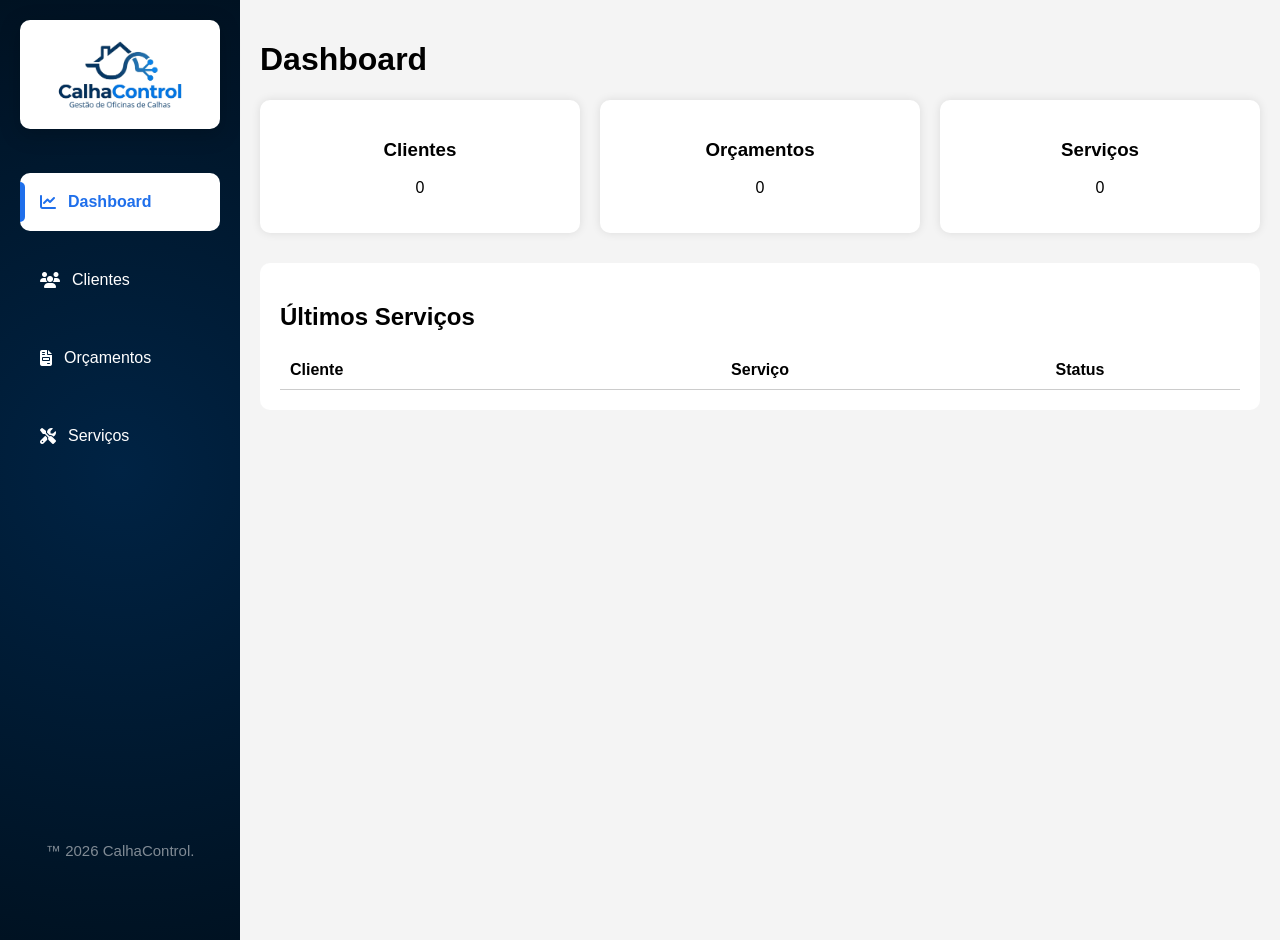
==== index.html @ 9dde53e3 "remoção da pasta secundaria" ====
<!doctype html>
<html lang="pt-br">
	<head>
		<meta charset="UTF-8" />
		<title>CalhaControl - Dashboard</title>
		<link rel="stylesheet" href="style.css" />
		<link
			rel="stylesheet"
			href="https://cdnjs.cloudflare.com/ajax/libs/font-awesome/6.5.0/css/all.min.css"
		/>
	</head>
	<body>
		<!-- MENU LATERAL -->

		<div class="sidebar">
			<div>
				<img src="/img/calhacontrol_transparente.png" class="logo" />
			</div>
			<footer class="footer">
				<p>™ 2026 CalhaControl.</p>
			</footer>
			<ul>
				<li>
					<a href="index.html" class="active"
						><i class="fa-solid fa-chart-line"></i>Dashboard</a
					>
				</li>
				<li>
					<a href="clientes.html"><i class="fa-solid fa-users"></i>Clientes</a>
				</li>
				<li>
					<a href="orcamentos.html"
						><i class="fa-solid fa-file-invoice"></i>Orçamentos</a
					>
				</li>
				<li>
					<a href="servicos.html"
						><i class="fa-solid fa-screwdriver-wrench"></i>Serviços</a
					>
				</li>
			</ul>
		</div>

		<!-- CONTEÚDO PRINCIPAL -->
		<div class="main">
			<header>
				<h1>Dashboard</h1>
			</header>

			<!-- CARDS -->
			<div class="cards">
				<div class="card">
					<h3>Clientes</h3>
					<p id="totalClientes">0</p>
				</div>

				<div class="card">
					<h3>Orçamentos</h3>
					<p id="totalOrcamentos">0</p>
				</div>

				<div class="card">
					<h3>Serviços</h3>
					<p id="totalServicos">0</p>
				</div>
			</div>

			<!-- TABELA RECENTE -->
			<div class="tabela">
				<h2>Últimos Serviços</h2>
				<table id="tabelaDeshboard">
					<thead>
						<tr>
							<th>Cliente</th>
							<th>Serviço</th>
							<th>Status</th>
						</tr>
					</thead>
					<tbody id="listaServicos">
						<!-- Dados virão do JavaScript -->
					</tbody>
				</table>
			</div>
		</div>

		<script src="script.js"></script>
	</body>
</html>
---- style.css ----
body {
    margin: 0;
    font-family: Arial, sans-serif;
    display: flex;
}

/* MENU */
.sidebar {
    width: 200px;
    background: radial-gradient(circle, #002344, #001222 );
    color: white;
    height: 100vh;
    padding: 20px;
}

.sidebar i {
    font-size: 16px;
}

.sidebar ul {
    list-style: none;
    padding: 0;
    margin-top: 20%;
}

.sidebar ul li {
    margin: 20px 0;
}

.sidebar a {
    display: flex;
    align-items: center;
    gap: 12px;
    padding: 20px;
    border-radius: 10px;
    color: white;
    text-decoration: none;
    transition: all 0.3s ease;
}

.sidebar a:hover {
    background: rgba(255, 255, 255, 0.15);
    transform: translateX(5px);
}

.sidebar a.active {
    background: white;
    color: #1f6feb;
    font-weight: bold;
}

.sidebar i {
    font-size: 16px;
    transition: 0.3s;
}

.sidebar li {
    position: relative;
}

.sidebar a.active i {
    color: #1f6feb;
}

.sidebar a:hover i {
    transform: scale(1.2);
}

.sidebar a.active::before {
    content: "";
    position: absolute;
    left: 0;
    width: 5px;
    height: 40px;
    background: #1f6feb;
    border-radius: 0 5px 5px 0;
}

.sidebar footer {
    padding: 26px;
    text-align: center;
    opacity: calc(0.5);
    color: rgb(255, 255, 255);
    position: fixed;
    bottom: 0;
    font-size: 15px;
}

/* CONTEÚDO */
.main {
    flex: 1;
    padding: 20px;
    background: #f4f4f4;
}

/* CARDS */
.cards {
    display: flex;
    gap: 20px;
}

.card {
    background: white;
    padding: 20px;
    border-radius: 10px;
    flex: 1;
    box-shadow: 0 0 10px rgba(0,0,0,0.1);
    text-align: center;
}

/* TABELA */
.tabela {
    margin-top: 30px;
    background: white;
    padding: 20px;
    border-radius: 10px;
}

table {
    width: 100%;
    border-collapse: collapse;
}

th, td {
    padding: 10px;
    border-bottom: 1px solid #ccc;
}

.logo {
    justify-content: center;
    background-color: #fff;
    border-radius: 10px;
    width: 200px;
    filter: drop-shadow(0 5px 10px rgba(0,0,0,0.2));
}

/* Clientes */
input {
    display: block;
    width: 100%;
    padding: 10px;
    margin: 10px 0;
    border-radius: 8px;
    border: 1px solid #ccc;
}

button {
    padding: 10px;
    background: #1f6feb;
    color: white;
    border: none;
    border-radius: 8px;
    cursor: pointer;
}

button:hover {
    background: #0f2a44;
}

.status {
    padding: 5px 10px;
    border-radius: 6px;
    color: white;
    font-size: 12px;
}

.pendente {
    background: #f0ad4e;
}

.aprovado {
    background: #28a745;
}

.recusado {
    background: #dc3545;
}

.andamento {
    background: #17a2b8;
}

.finalizado {
    background: #28a745;
}

#tabelaLista {
    table-layout: fixed;
    width: 100%;
}

/* alinhamentos das tabela em orçamentos */
#tabelaLista th:nth-child(1), #tabelaLista td:nth-child(1) { width: 20%; text-align: left;}
#tabelaLista th:nth-child(2), #tabelaLista td:nth-child(2) { width: 20%; text-align: center; }
#tabelaLista th:nth-child(3), #tabelaLista td:nth-child(3) { width: 20%; text-align: center; }
#tabelaLista th:nth-child(4), #tabelaLista td:nth-child(4) { width: 20%; text-align: center; }

/* alinhamentos das tabela em deshboard */
#tabelaDeshboard th:nth-child(1), #tabelaDeshboard td:nth-child(1) { width: 20%; text-align: left;}
#tabelaDeshboard th:nth-child(2), #tabelaDeshboard td:nth-child(2) { width: 20%; text-align: center; }
#tabelaDeshboard th:nth-child(3), #tabelaDeshboard td:nth-child(3) { width: 20%; text-align: center; }
#tabelaDeshboard th:nth-child(4), #tabelaDeshboard td:nth-child(4) { width: 20%; text-align: center; }

/* alinhamentos das tabela em clientes */
#tabelaClientes th:nth-child(1), #tabelaClientes td:nth-child(1) { width: 20%; text-align: left;}
#tabelaClientes th:nth-child(2), #tabelaClientes td:nth-child(2) { width: 20%; text-align: center; }
#tabelaClientes th:nth-child(3), #tabelaClientes td:nth-child(3) { width: 20%; text-align: center; }
#tabelaClientes th:nth-child(4), #tabelaClientes td:nth-child(4) { width: 20%; text-align: center; }

/* alinhamento das tabelas em serviços */
#tabelaServicos th:nth-child(1), #tabelaServicos td:nth-child(1) { width: 20%; text-align: left;}
#tabelaServicos th:nth-child(2), #tabelaServicos td:nth-child(2) { width: 20%; text-align: center; }
#tabelaServicos th:nth-child(3), #tabelaServicos td:nth-child(3) { width: 20%; text-align: center; }
#tabelaServicos th:nth-child(4), #tabelaServicos td:nth-child(4) { width: 20%; text-align: center; }

.menu-link {
    display: flex;
    align-items: center;
    gap: 10px;
    padding: 12px;
    cursor: pointer;
    color: white;
    border-radius: 10px;
    transition: 0.3s;
}

.menu-link:hover {
    background: rgba(255,255,255,0.15);
}
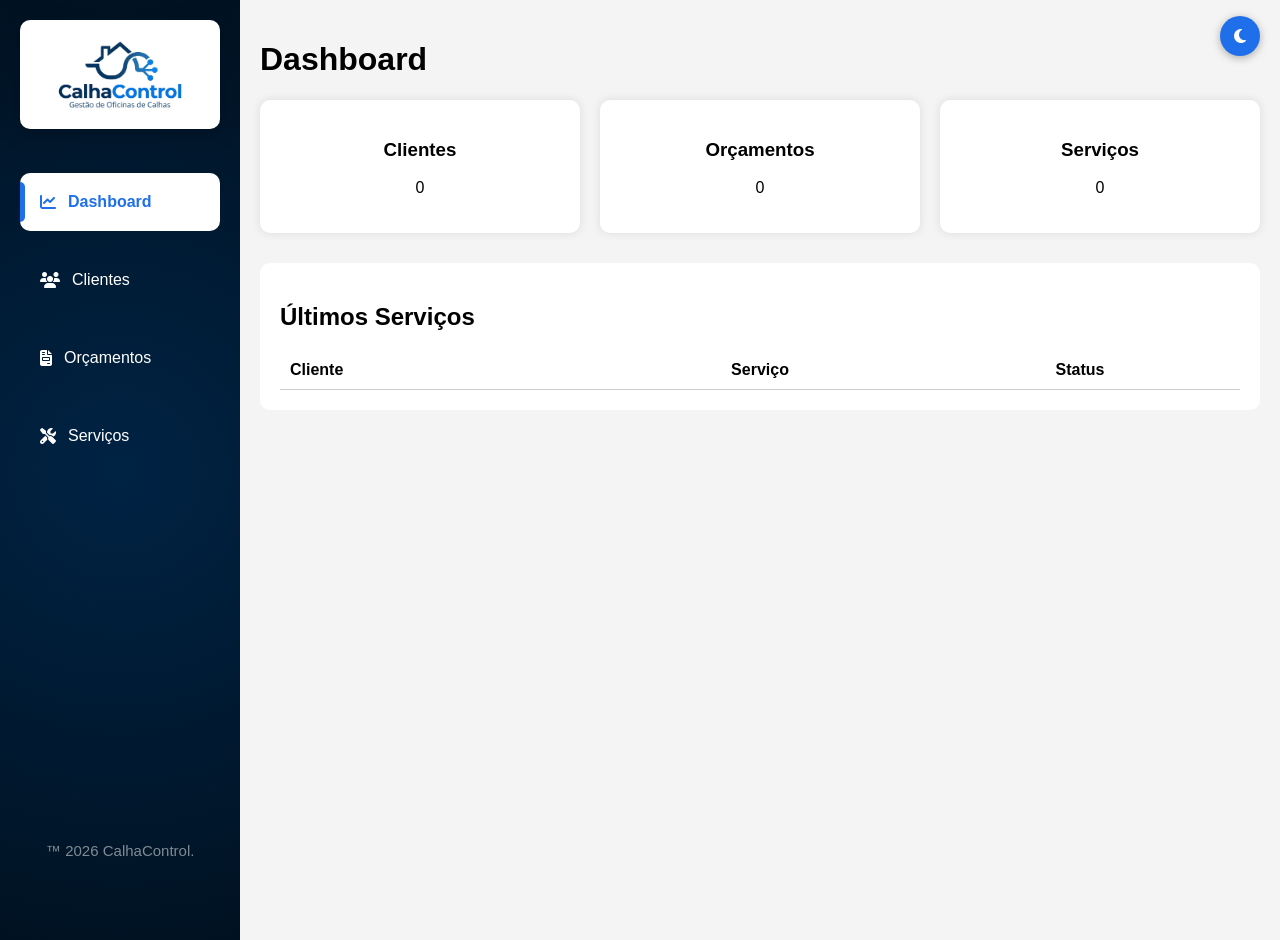
==== commit 78f79cce: "acionado modo Dark nas paginas" ====
--- a/index.html
+++ b/index.html
@@ -14,7 +14,7 @@
 
 		<div class="sidebar">
 			<div>
-				<img src="/img/calhacontrol_transparente.png" class="logo" />
+				<img src="img/calhacontrol_transparente.png" class="logo" />
 			</div>
 			<footer class="footer">
 				<p>™ 2026 CalhaControl.</p>
@@ -46,6 +46,9 @@
 			<header>
 				<h1>Dashboard</h1>
 			</header>
+			<button id="darkToggle" title="Alternar modo escuro">
+				<i class="fa-solid fa-moon"></i>
+			</button>
 
 			<!-- CARDS -->
 			<div class="cards">
@@ -84,5 +87,6 @@
 		</div>
 
 		<script src="script.js"></script>
+		<script src="darkmode.js"></script>
 	</body>
 </html>
--- a/style.css
+++ b/style.css
@@ -190,10 +190,10 @@
 }
 
 /* alinhamentos das tabela em orçamentos */
-#tabelaLista th:nth-child(1), #tabelaLista td:nth-child(1) { width: 20%; text-align: left;}
+#tabelaLista th:nth-child(1), #tabelaLista td:nth-child(1) { width: 30%; text-align: left; }
 #tabelaLista th:nth-child(2), #tabelaLista td:nth-child(2) { width: 20%; text-align: center; }
 #tabelaLista th:nth-child(3), #tabelaLista td:nth-child(3) { width: 20%; text-align: center; }
-#tabelaLista th:nth-child(4), #tabelaLista td:nth-child(4) { width: 20%; text-align: center; }
+#tabelaLista th:nth-child(4), #tabelaLista td:nth-child(4) { width: 30%; text-align: center; }
 
 /* alinhamentos das tabela em deshboard */
 #tabelaDeshboard th:nth-child(1), #tabelaDeshboard td:nth-child(1) { width: 20%; text-align: left;}
@@ -208,10 +208,46 @@
 #tabelaClientes th:nth-child(4), #tabelaClientes td:nth-child(4) { width: 20%; text-align: center; }
 
 /* alinhamento das tabelas em serviços */
-#tabelaServicos th:nth-child(1), #tabelaServicos td:nth-child(1) { width: 20%; text-align: left;}
-#tabelaServicos th:nth-child(2), #tabelaServicos td:nth-child(2) { width: 20%; text-align: center; }
-#tabelaServicos th:nth-child(3), #tabelaServicos td:nth-child(3) { width: 20%; text-align: center; }
-#tabelaServicos th:nth-child(4), #tabelaServicos td:nth-child(4) { width: 20%; text-align: center; }
+#tabelaServicos {
+    table-layout: fixed;
+    width: 100%;
+}
+#tabelaServicos th:nth-child(1), #tabelaServicos td:nth-child(1) { width: 25%; text-align: left; }
+#tabelaServicos th:nth-child(2), #tabelaServicos td:nth-child(2) { width: 25%; text-align: center; }
+#tabelaServicos th:nth-child(3), #tabelaServicos td:nth-child(3) { width: 15%; text-align: center; }
+#tabelaServicos th:nth-child(4), #tabelaServicos td:nth-child(4) { width: 15%; text-align: center; }
+#tabelaServicos th:nth-child(5), #tabelaServicos td:nth-child(5) { width: 20%; text-align: center; }
+
+/* alinhamento tabelas do modal histórico */
+.tabelaHistOrc {
+    table-layout: fixed;
+    width: 100%;
+}
+.tabelaHistOrc th:nth-child(1), .tabelaHistOrc td:nth-child(1) { width: 60%; text-align: left; }
+.tabelaHistOrc th:nth-child(2), .tabelaHistOrc td:nth-child(2) { width: 40%; text-align: center; }
+
+.tabelaHistServ {
+    table-layout: fixed;
+    width: 100%;
+}
+.tabelaHistServ th:nth-child(1), .tabelaHistServ td:nth-child(1) { width: 50%; text-align: left; }
+.tabelaHistServ th:nth-child(2), .tabelaHistServ td:nth-child(2) { width: 25%; text-align: center; }
+.tabelaHistServ th:nth-child(3), .tabelaHistServ td:nth-child(3) { width: 25%; text-align: center; }
+
+#tabelaLista td:last-child button,
+#tabelaClientes td:last-child button,
+#tabelaServicos td:last-child button {
+    font-size: 18px;
+    padding: 6px 10px;
+    background: transparent;
+    color: inherit;
+}
+
+#tabelaLista td:last-child button:hover,
+#tabelaClientes td:last-child button:hover,
+#tabelaServicos td:last-child button:hover {
+    background: rgba(0,0,0,0.08);
+}
 
 .menu-link {
     display: flex;
@@ -226,4 +262,88 @@
 
 .menu-link:hover {
     background: rgba(255,255,255,0.15);
+}
+
+select {
+    background-color: rgba(62, 62, 62, 0.15);
+    height: 30px;
+    text-align: center;
+    border: none;
+    border-radius: 6%;
+    color: #000;
+}
+
+/* DARK MODE TOGGLE */
+#darkToggle {
+    position: fixed;
+    top: 16px;
+    right: 20px;
+    z-index: 1000;
+    background: #1f6feb;
+    color: white;
+    border: none;
+    border-radius: 50%;
+    width: 40px;
+    height: 40px;
+    font-size: 16px;
+    cursor: pointer;
+    display: flex;
+    align-items: center;
+    justify-content: center;
+    box-shadow: 0 2px 8px rgba(0,0,0,0.3);
+    padding: 0;
+}
+
+#darkToggle:hover {
+    background: #0f2a44;
+}
+
+/* DARK MODE */
+body.dark {
+    background: #0d1117;
+    color: #e6edf3;
+}
+
+body.dark .main {
+    background: #0d1117;
+}
+
+body.dark .card,
+body.dark .tabela {
+    background: #161b22;
+    color: #e6edf3;
+    box-shadow: 0 0 10px rgba(0,0,0,0.5);
+}
+
+body.dark th,
+body.dark td {
+    border-bottom-color: #30363d;
+    color: #e6edf3;
+}
+
+body.dark input,
+body.dark select {
+    background: #21262d;
+    color: #e6edf3;
+    border-color: #30363d;
+}
+
+body.dark button {
+    background: #1f6feb;
+}
+
+body.dark button:hover {
+    background: #388bfd;
+}
+
+body.dark #tabelaLista td:last-child button,
+body.dark #tabelaClientes td:last-child button,
+body.dark #tabelaServicos td:last-child button {
+    background: transparent;
+}
+
+body.dark #tabelaLista td:last-child button:hover,
+body.dark #tabelaClientes td:last-child button:hover,
+body.dark #tabelaServicos td:last-child button:hover {
+    background: rgba(255,255,255,0.08);
 }
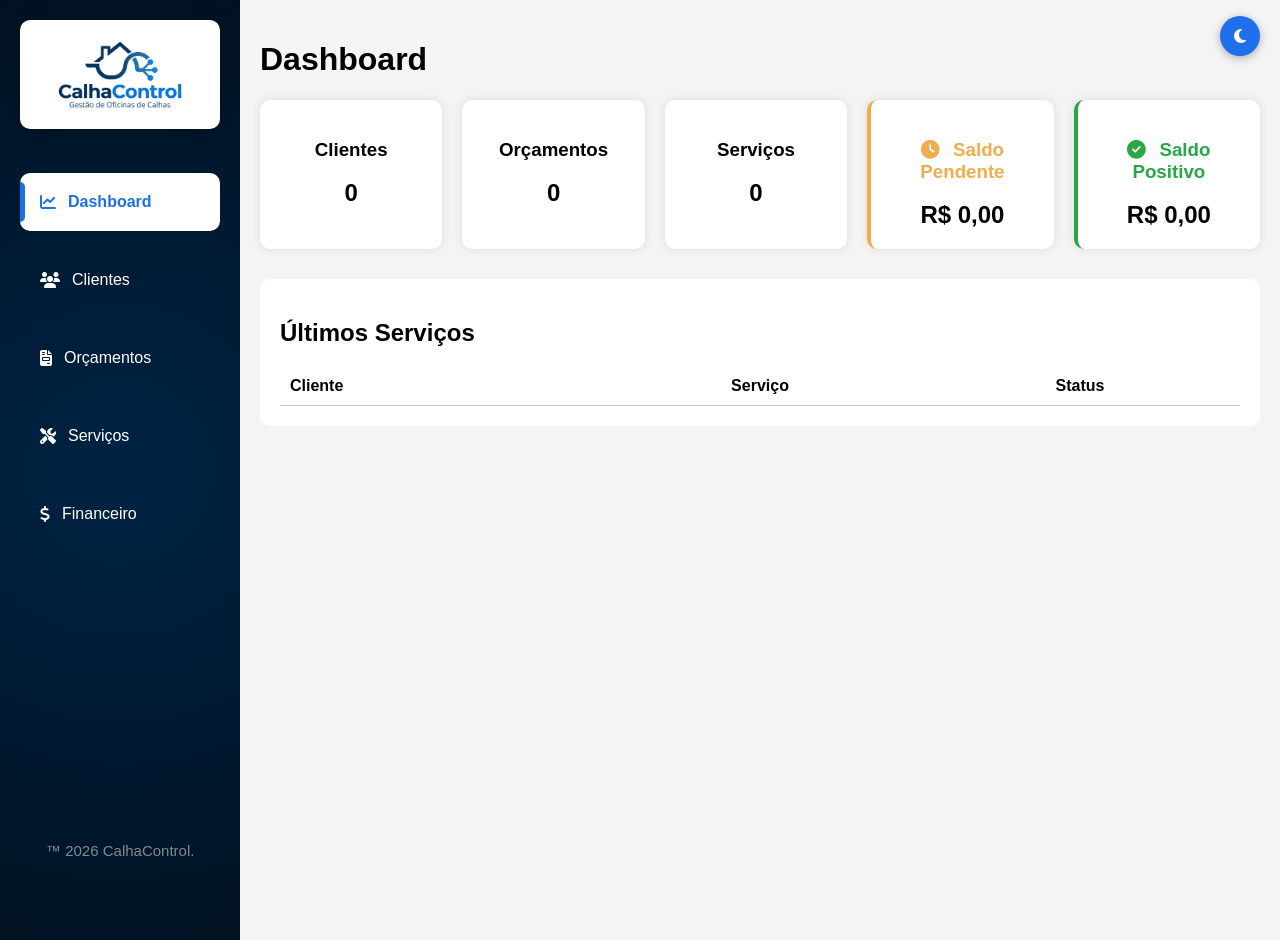
==== commit de2b436a: "wip" ====
--- a/index.html
+++ b/index.html
@@ -38,6 +38,11 @@
 						><i class="fa-solid fa-screwdriver-wrench"></i>Serviços</a
 					>
 				</li>
+				<li>
+					<a href="financeiro.html"
+						><i class="fa-solid fa-dollar-sign"></i>Financeiro</a
+					>
+				</li>
 			</ul>
 		</div>
 
@@ -66,6 +71,16 @@
 					<h3>Serviços</h3>
 					<p id="totalServicos">0</p>
 				</div>
+
+				<div class="card saldo-pendente">
+					<h3><i class="fa-solid fa-clock"></i> Saldo Pendente</h3>
+					<p id="saldoPendente">R$ 0,00</p>
+				</div>
+
+				<div class="card saldo-positivo">
+					<h3><i class="fa-solid fa-check-circle"></i> Saldo Positivo</h3>
+					<p id="saldoPositivo">R$ 0,00</p>
+				</div>
 			</div>
 
 			<!-- TABELA RECENTE -->
--- a/style.css
+++ b/style.css
@@ -108,6 +108,32 @@
     text-align: center;
 }
 
+.card.saldo-pendente {
+    border-left: 4px solid #f0ad4e;
+}
+
+.card.saldo-pendente h3 {
+    color: #f0ad4e;
+}
+
+.card.saldo-positivo {
+    border-left: 4px solid #28a745;
+}
+
+.card.saldo-positivo h3 {
+    color: #28a745;
+}
+
+.card h3 i {
+    margin-right: 8px;
+}
+
+.card p {
+    font-size: 1.5em;
+    font-weight: bold;
+    margin: 10px 0 0 0;
+}
+
 /* TABELA */
 .tabela {
     margin-top: 30px;
@@ -220,14 +246,15 @@
 
 /* alinhamento tabelas do modal histórico */
 .tabelaHistOrc {
-    table-layout: fixed;
-    width: 100%;
-}
-.tabelaHistOrc th:nth-child(1), .tabelaHistOrc td:nth-child(1) { width: 60%; text-align: left; }
-.tabelaHistOrc th:nth-child(2), .tabelaHistOrc td:nth-child(2) { width: 40%; text-align: center; }
+    table-layout: auto;
+    width: 100%;
+}
+.tabelaHistOrc th:nth-child(1), .tabelaHistOrc td:nth-child(1) { width: 50%; text-align: left; }
+.tabelaHistOrc th:nth-child(2), .tabelaHistOrc td:nth-child(2) { width: 35%; text-align: center; }
+.tabelaHistOrc th:nth-child(3), .tabelaHistOrc td:nth-child(3) { width: 15%; text-align: center; }
 
 .tabelaHistServ {
-    table-layout: fixed;
+    table-layout: auto;
     width: 100%;
 }
 .tabelaHistServ th:nth-child(1), .tabelaHistServ td:nth-child(1) { width: 50%; text-align: left; }
@@ -266,11 +293,56 @@
 
 select {
     background-color: rgba(62, 62, 62, 0.15);
-    height: 30px;
+    height: 40px;
     text-align: center;
     border: none;
     border-radius: 6%;
     color: #000;
+}
+
+.tabelaOrcCompleto {
+    table-layout: fixed;
+    width: 100%;
+}
+.tabelaOrcCompleto th:nth-child(1), .tabelaOrcCompleto td:nth-child(1) { width: 30%; text-align: left; }
+.tabelaOrcCompleto th:nth-child(2), .tabelaOrcCompleto td:nth-child(2) { width: 10%; text-align: center; }
+.tabelaOrcCompleto th:nth-child(3), .tabelaOrcCompleto td:nth-child(3) { width: 12%; text-align: center; }
+.tabelaOrcCompleto th:nth-child(4), .tabelaOrcCompleto td:nth-child(4) { width: 14%; text-align: center; }
+.tabelaOrcCompleto th:nth-child(5), .tabelaOrcCompleto td:nth-child(5) { width: 10%; text-align: center; }
+.tabelaOrcCompleto th:nth-child(6), .tabelaOrcCompleto td:nth-child(6) { width: 14%; text-align: right; }
+
+/* MODAL HISTÓRICO */
+.modal-overlay {
+    display: none;
+    position: fixed;
+    top: 0;
+    left: 0;
+    width: 100%;
+    height: 100%;
+    background: rgba(0, 0, 0, 0.5);
+    z-index: 999;
+}
+
+.modal-box {
+    background: white;
+    margin: 5% auto;
+    padding: 30px;
+    border-radius: 10px;
+    width: 60%;
+    max-height: 80vh;
+    overflow-y: auto;
+    color: #000;
+}
+
+body.dark .modal-box {
+    background: #161b22;
+    color: #e6edf3;
+}
+
+body.dark .modal-box th,
+body.dark .modal-box td {
+    border-bottom-color: #30363d;
+    color: #e6edf3;
 }
 
 /* DARK MODE TOGGLE */
@@ -342,8 +414,144 @@
     background: transparent;
 }
 
-body.dark #tabelaLista td:last-child button:hover,
-body.dark #tabelaClientes td:last-child button:hover,
-body.dark #tabelaServicos td:last-child button:hover {
-    background: rgba(255,255,255,0.08);
+/* BARRA DE PESQUISA DE CLIENTES */
+.cliente-search {
+    position: relative;
+    margin-bottom: 20px;
+}
+
+.cliente-search label {
+    display: block;
+    margin-bottom: 5px;
+    font-weight: bold;
+    color: #333;
+}
+
+.cliente-search input {
+    width: 100%;
+    padding: 12px;
+    border: 2px solid #ddd;
+    border-radius: 8px;
+    font-size: 16px;
+    transition: border-color 0.3s;
+}
+
+.cliente-search input:focus {
+    outline: none;
+    border-color: #1f6feb;
+    box-shadow: 0 0 0 3px rgba(31, 111, 235, 0.1);
+}
+
+.sugestoes {
+    position: absolute;
+    top: 100%;
+    left: 0;
+    right: 0;
+    background: white;
+    border: 1px solid #ddd;
+    border-top: none;
+    border-radius: 0 0 8px 8px;
+    max-height: 200px;
+    overflow-y: auto;
+    z-index: 1000;
+    display: none;
+}
+
+.sugestoes.show {
+    display: block;
+}
+
+.sugestao-item {
+    padding: 12px;
+    cursor: pointer;
+    border-bottom: 1px solid #f0f0f0;
+    transition: background-color 0.2s;
+}
+
+.sugestao-item:hover,
+.sugestao-item.selected {
+    background-color: #f8f9fa;
+}
+
+.sugestao-item:last-child {
+    border-bottom: none;
+}
+
+.sugestao-nome {
+    font-weight: bold;
+    color: #333;
+}
+
+.sugestao-info {
+    font-size: 12px;
+    color: #666;
+    margin-top: 2px;
+}
+
+.novo-cliente {
+    border-top: 1px solid #e0e0e0;
+    background-color: #f8f9fa;
+}
+
+.novo-cliente:hover {
+    background-color: #e9ecef;
+}
+
+.novo-cliente .sugestao-nome {
+    color: #1f6feb;
+    font-weight: normal;
+}
+
+.novo-cliente .sugestao-nome i {
+    margin-right: 8px;
+}
+
+/* DARK MODE - PESQUISA CLIENTES */
+body.dark .cliente-search label {
+    color: #e6edf3;
+}
+
+body.dark .cliente-search input {
+    background: #21262d;
+    color: #e6edf3;
+    border-color: #30363d;
+}
+
+body.dark .cliente-search input:focus {
+    border-color: #1f6feb;
+}
+
+body.dark .sugestoes {
+    background: #161b22;
+    border-color: #30363d;
+}
+
+body.dark .sugestao-item {
+    border-bottom-color: #30363d;
+}
+
+body.dark .sugestao-item:hover,
+body.dark .sugestao-item.selected {
+    background-color: #21262d;
+}
+
+body.dark .sugestao-nome {
+    color: #e6edf3;
+}
+
+body.dark .sugestao-info {
+    color: #8b949e;
+}
+
+body.dark .novo-cliente {
+    border-top-color: #30363d;
+    background-color: #21262d;
+}
+
+body.dark .novo-cliente:hover {
+    background-color: #30363d;
+}
+
+body.dark .novo-cliente .sugestao-nome {
+    color: #58a6ff;
 }
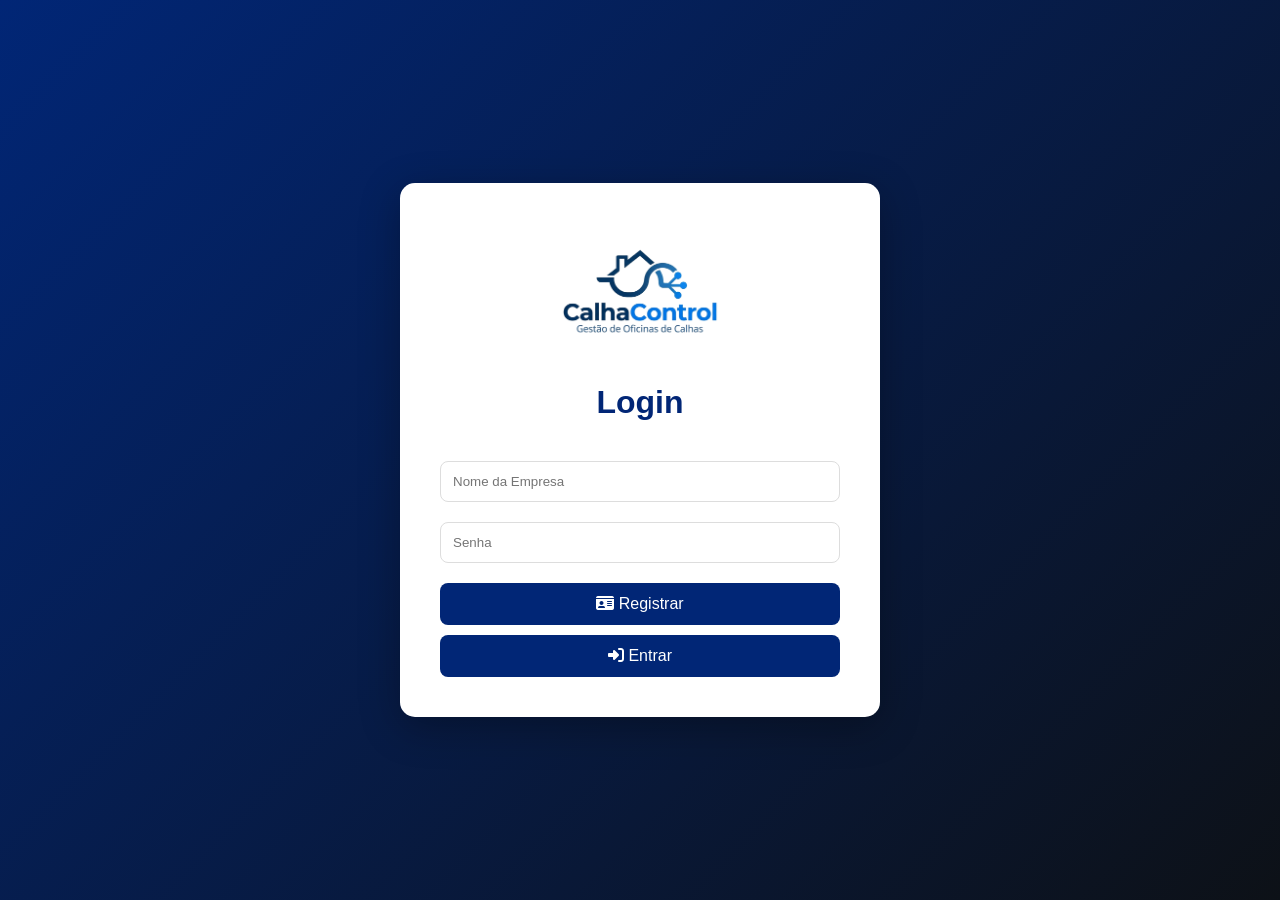
==== commit 8a4c5456: "Adicionado tela de login e cadastro, e implementado exibição do perfil e botões de acesso do perfil," ====
--- a/index.html
+++ b/index.html
@@ -101,6 +101,7 @@
 			</div>
 		</div>
 
+		<script src="auth.js"></script>
 		<script src="script.js"></script>
 		<script src="darkmode.js"></script>
 	</body>
--- a/style.css
+++ b/style.css
@@ -7,15 +7,17 @@
 /* MENU */
 .sidebar {
     width: 200px;
-    background: radial-gradient(circle, #002344, #001222 );
-    color: white;
-    height: 100vh;
+    background: radial-gradient(circle, #002344, #001222);
+    color: white;
+    min-height: 100vh;
+    height: 100%;
     padding: 20px;
-}
-
-.sidebar i {
-    font-size: 16px;
-}
+    position: fixed;
+    top: 0;
+    left: 0;
+    z-index: 100;
+}
+
 
 .sidebar ul {
     list-style: none;
@@ -76,6 +78,70 @@
     border-radius: 0 5px 5px 0;
 }
 
+.user-area {
+    position: fixed;
+    top: 16px;
+    right: 70px;
+    width: auto;
+    display: flex;
+    align-items: center;
+    gap: 8px;
+    z-index: 1000;
+}
+
+.user-summary {
+    display: flex;
+    align-items: center;
+    gap: 10px;
+    padding: 10px;
+    border-radius: 8px;
+    background: white;
+    color: #0f2a44;
+    font-size: 13px;
+    box-shadow: 0 2px 8px rgba(0,0,0,0.15);
+}
+
+.user-summary span {
+    max-width: 160px;
+    overflow: hidden;
+    text-overflow: ellipsis;
+    white-space: nowrap;
+}
+
+.user-button,
+.logout-button {
+    width: auto;
+    height: 40px;
+    display: flex;
+    align-items: center;
+    justify-content: center;
+    gap: 8px;
+}
+
+.logout-button:hover {
+    background: #9f1f2d;
+}
+
+.logout.dark:hover {
+    background: #9f1f2d;
+}
+
+body.dark .user-summary {
+    background: #161b22;
+    color: #e6edf3;
+    box-shadow: 0 2px 8px rgba(0,0,0,0.35);
+}
+
+.perfil-modal {
+    max-width: 420px;
+}
+
+.perfil-dados {
+    text-align: left;
+    line-height: 1.5;
+    margin-bottom: 20px;
+}
+
 .sidebar footer {
     padding: 26px;
     text-align: center;
@@ -89,6 +155,7 @@
 /* CONTEÚDO */
 .main {
     flex: 1;
+    margin-left: 240px;
     padding: 20px;
     background: #f4f4f4;
 }
@@ -163,7 +230,7 @@
 /* Clientes */
 input {
     display: block;
-    width: 100%;
+    width: stretch;
     padding: 10px;
     margin: 10px 0;
     border-radius: 8px;
@@ -232,6 +299,7 @@
 #tabelaClientes th:nth-child(2), #tabelaClientes td:nth-child(2) { width: 20%; text-align: center; }
 #tabelaClientes th:nth-child(3), #tabelaClientes td:nth-child(3) { width: 20%; text-align: center; }
 #tabelaClientes th:nth-child(4), #tabelaClientes td:nth-child(4) { width: 20%; text-align: center; }
+#tabelaClientes th:nth-child(5), #tabelaClientes td:nth-child(5) { width: 20%; text-align: center; }
 
 /* alinhamento das tabelas em serviços */
 #tabelaServicos {
@@ -425,15 +493,6 @@
     margin-bottom: 5px;
     font-weight: bold;
     color: #333;
-}
-
-.cliente-search input {
-    width: 100%;
-    padding: 12px;
-    border: 2px solid #ddd;
-    border-radius: 8px;
-    font-size: 16px;
-    transition: border-color 0.3s;
 }
 
 .cliente-search input:focus {
@@ -554,4 +613,147 @@
 
 body.dark .novo-cliente .sugestao-nome {
     color: #58a6ff;
-}+}
+
+/* POP-UP DE NOTIFICAÇÃO */
+.notification-popup {
+    position: fixed;
+    top: 20px;
+    right: 20px;
+    background: #28a745;
+    color: white;
+    padding: 15px 20px;
+    border-radius: 8px;
+    box-shadow: 0 4px 12px rgba(0,0,0,0.3);
+    z-index: 9999;
+    display: flex;
+    align-items: center;
+    gap: 10px;
+    font-weight: 500;
+    transform: translateX(400px);
+    transition: transform 0.3s ease;
+}
+
+.notification-popup.show {
+    transform: translateX(0);
+}
+
+.notification-popup.success {
+    background: #28a745;
+}
+
+.notification-popup.error {
+    background: #dc3545;
+}
+
+.notification-popup.info {
+    background: #17a2b8;
+}
+
+.notification-popup.warning {
+    background: #f0ad4e;
+}
+
+.notification-popup i {
+    font-size: 18px;
+}
+
+.notification-popup .close-btn {
+    background: none;
+    border: none;
+    color: white;
+    font-size: 16px;
+    cursor: pointer;
+    padding: 0;
+    margin-left: 10px;
+}
+
+.notification-popup .close-btn:hover {
+    opacity: 0.7;
+}
+
+/* POP-UP DE NOTIFICAÇÃO COM AÇÕES */
+.notification-popup.with-actions {
+    flex-direction: column;
+    align-items: flex-start;
+    gap: 15px;
+    min-width: 300px;
+    padding: 20px;
+}
+
+.notification-popup .notification-content {
+    display: flex;
+    align-items: center;
+    gap: 10px;
+    width: 100%;
+}
+
+.notification-popup .notification-actions {
+    display: flex;
+    gap: 10px;
+    width: 100%;
+    justify-content: flex-end;
+}
+
+.notification-popup .action-btn {
+    padding: 8px 16px;
+    border: none;
+    border-radius: 5px;
+    cursor: pointer;
+    font-size: 14px;
+    font-weight: 500;
+    transition: all 0.2s ease;
+}
+
+.notification-popup .action-btn.primary {
+    background: rgba(255, 255, 255, 0.2);
+    color: white;
+    border: 1px solid rgba(255, 255, 255, 0.3);
+}
+
+.notification-popup .action-btn.primary:hover {
+    background: rgba(255, 255, 255, 0.3);
+}
+
+.notification-popup .action-btn.secondary {
+    background: transparent;
+    color: white;
+    border: 1px solid rgba(255, 255, 255, 0.3);
+}
+
+.notification-popup .action-btn.secondary:hover {
+    background: rgba(255, 255, 255, 0.1);
+}
+
+.notification-popup .close-btn-actions {
+    position: absolute;
+    top: 10px;
+    right: 10px;
+    background: none;
+    border: none;
+    color: white;
+    font-size: 16px;
+    cursor: pointer;
+    padding: 5px;
+}
+
+.notification-popup .close-btn-actions:hover {
+    opacity: 0.7;
+}
+
+/* DARK MODE - NOTIFICAÇÃO */
+body.dark .notification-popup.success {
+    background: #238636;
+}
+
+body.dark .notification-popup.error {
+    background: #da3633;
+}
+
+body.dark .notification-popup.info {
+    background: #1f6feb;
+}
+
+body.dark .notification-popup.warning {
+    background: #e8a317;
+}
